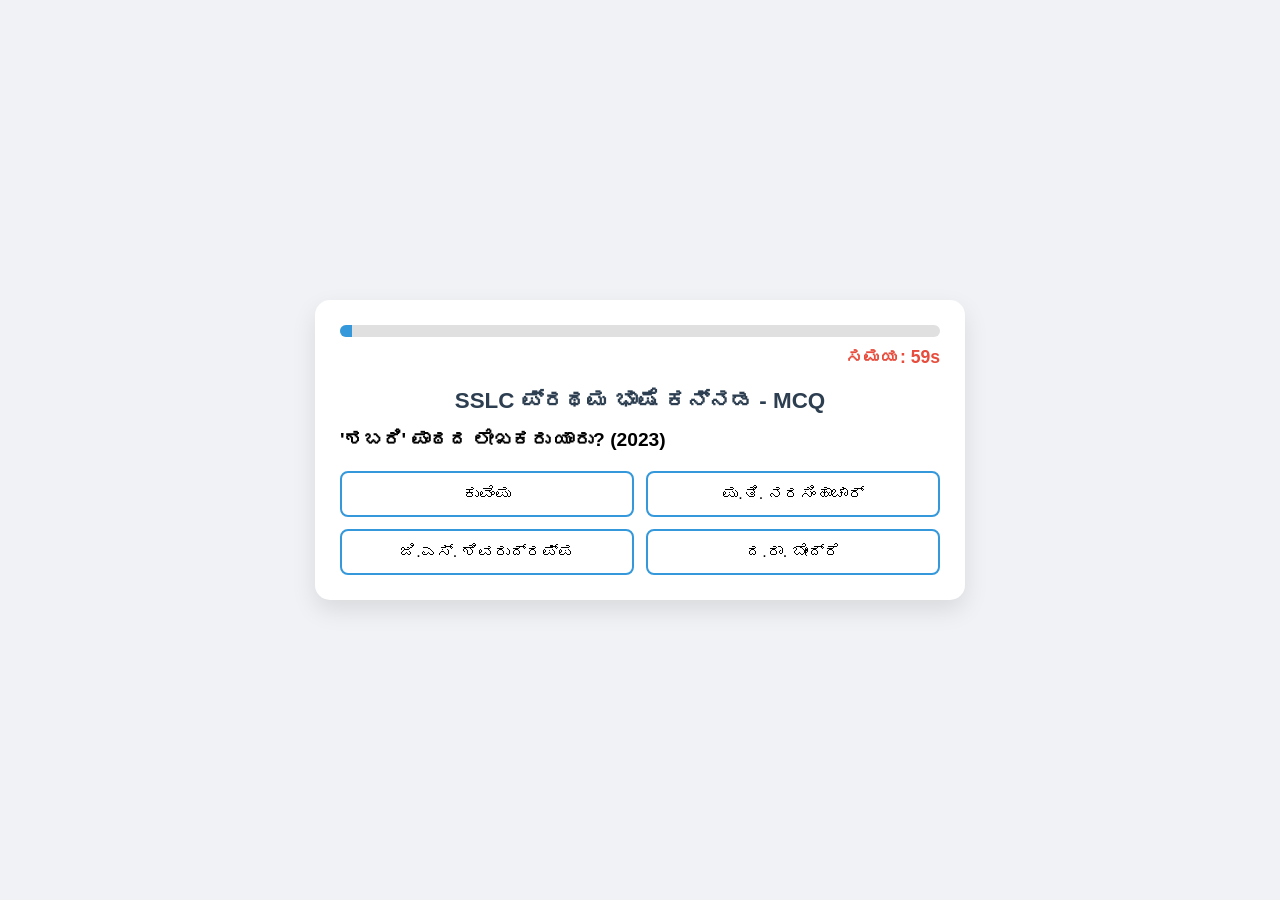
==== kannada.html @ d023f7d4 "Update and rename index.html to kannada.html" ====
<!DOCTYPE html>
<html lang="kn">
<head>
    <meta charset="UTF-8">
    <meta name="viewport" content="width=device-width, initial-scale=1.0">
    <title>SSLC Multiple Choice Questions 2026</title>
    <link rel="stylesheet" href="style.css">
</head>
<body>

    <div class="quiz-container">
        <div class="header">
            <div class="progress-container">
                <div id="progress-bar"></div>
            </div>
            <div id="timer">ಸಮಯ: 60s</div>
        </div>

        <div id="quiz">
            <h1>SSLC ಪ್ರಥಮ ಭಾಷೆ ಕನ್ನಡ - MCQ</h1>
            <h2 id="question">ಪ್ರಶ್ನೆ ಇಲ್ಲಿ ಮೂಡುತ್ತದೆ...</h2>
            <div id="answer-buttons" class="btn-grid"></div>
        </div>

        <div class="controls">
            <button id="next-btn" class="next-btn hide">ಮುಂದಿನ ಪ್ರಶ್ನೆ (Next)</button>
        </div>
    </div>

    <script src="kannada.js"></script>
</body>
</html>
---- style.css ----
/* General Layout */
body {
    background-color: #f0f2f5;
    font-family: 'Segoe UI', Arial, sans-serif;
    display: flex;
    justify-content: center;
    align-items: center;
    min-height: 100vh;
    margin: 0;
}

.quiz-container {
    background: white;
    width: 95%;
    max-width: 600px;
    padding: 25px;
    border-radius: 15px;
    box-shadow: 0 10px 25px rgba(0,0,0,0.1);
}

/* Header & Progress Bar */
.header {
    display: flex;
    flex-direction: column; /* Stack progress bar and timer */
    gap: 10px;
    margin-bottom: 20px;
}

.progress-container {
    width: 100%;
    height: 12px;
    background-color: #e0e0e0;
    border-radius: 10px;
    overflow: hidden;
}

#progress-bar {
    height: 100%;
    width: 0%; 
    background-color: #3498db;
    transition: width 0.4s ease-in-out;
}

#timer {
    font-weight: bold;
    color: #e74c3c;
    font-size: 1.1rem;
    text-align: right;
}

/* Typography */
h1 {
    font-size: 1.4rem;
    color: #2c3e50;
    text-align: center;
    margin-top: 0;
}

#question {
    font-size: 1.2rem;
    margin-bottom: 20px;
}

/* Buttons and Grid */
.btn-grid {
    display: grid;
    grid-template-columns: 1fr; /* Single column for mobile */
    gap: 12px;
}

@media (min-width: 480px) {
    .btn-grid {
        grid-template-columns: 1fr 1fr; /* Two columns for tablet/PC */
    }
}

button {
    padding: 12px 15px;
    border: 2px solid #3498db;
    background-color: #fff;
    border-radius: 8px;
    cursor: pointer;
    font-size: 1rem;
    font-weight: 500;
    transition: all 0.2s;
}

button:hover:not([disabled]) {
    background-color: #ebf5fb;
    transform: translateY(-2px);
}

button:disabled {
    cursor: not-allowed;
}

/* Feedback Colors */
.correct {
    background-color: #2ecc71 !important;
    color: white !important;
    border-color: #27ae60 !important;
}

.wrong {
    background-color: #e74c3c !important;
    color: white !important;
    border-color: #c0392b !important;
}

/* Controls */
.next-btn {
    background-color: #2c3e50;
    color: white;
    width: 100%;
    margin-top: 25px;
    padding: 15px;
    border: none;
    font-size: 1.1rem;
}

.next-btn:hover {
    background-color: #34495e;
}

.hide {
    display: none;
}
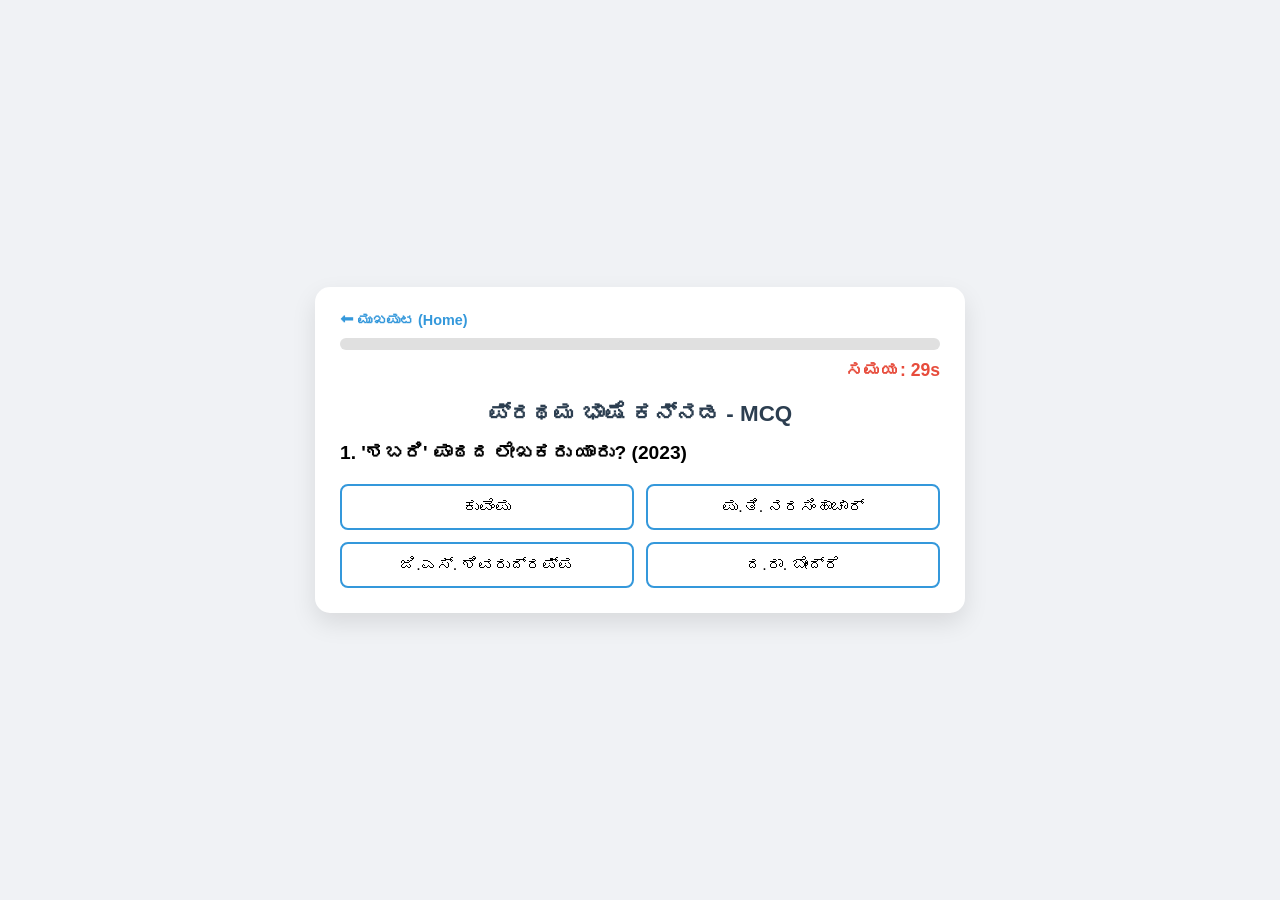
==== commit 7d90240b: "Update Kannada quiz HTML structure and timer" ====
--- a/kannada.html
+++ b/kannada.html
@@ -3,23 +3,25 @@
 <head>
     <meta charset="UTF-8">
     <meta name="viewport" content="width=device-width, initial-scale=1.0">
-    <title>SSLC Multiple Choice Questions 2026</title>
+    <title>SSLC Kannada Quiz</title>
     <link rel="stylesheet" href="style.css">
 </head>
 <body>
-
     <div class="quiz-container">
         <div class="header">
+            <a href="index.html" style="text-decoration: none; font-size: 0.9rem; color: #3498db; font-weight: bold;">⬅ ಮುಖಪುಟ (Home)</a>
+            
             <div class="progress-container">
                 <div id="progress-bar"></div>
             </div>
-            <div id="timer">ಸಮಯ: 60s</div>
+            <div id="timer">ಸಮಯ: 30s</div>
         </div>
 
         <div id="quiz">
-            <h1>SSLC ಪ್ರಥಮ ಭಾಷೆ ಕನ್ನಡ - MCQ</h1>
+            <h1>ಪ್ರಥಮ ಭಾಷೆ ಕನ್ನಡ - MCQ</h1>
             <h2 id="question">ಪ್ರಶ್ನೆ ಇಲ್ಲಿ ಮೂಡುತ್ತದೆ...</h2>
-            <div id="answer-buttons" class="btn-grid"></div>
+            <div id="answer-buttons" class="btn-grid">
+                </div>
         </div>
 
         <div class="controls">
--- a/style.css
+++ b/style.css
@@ -7,6 +7,13 @@
     align-items: center;
     min-height: 100vh;
     margin: 0;
+
+    /* --- ANTI-COPY START --- */
+    -webkit-user-select: none; /* Safari */
+    -ms-user-select: none;     /* IE 10+ */
+    user-select: none;         /* Prevent text selection */
+    -webkit-touch-callout: none; /* Prevent long-press on mobile */
+    /* --- ANTI-COPY END --- */
 }
 
 .quiz-container {
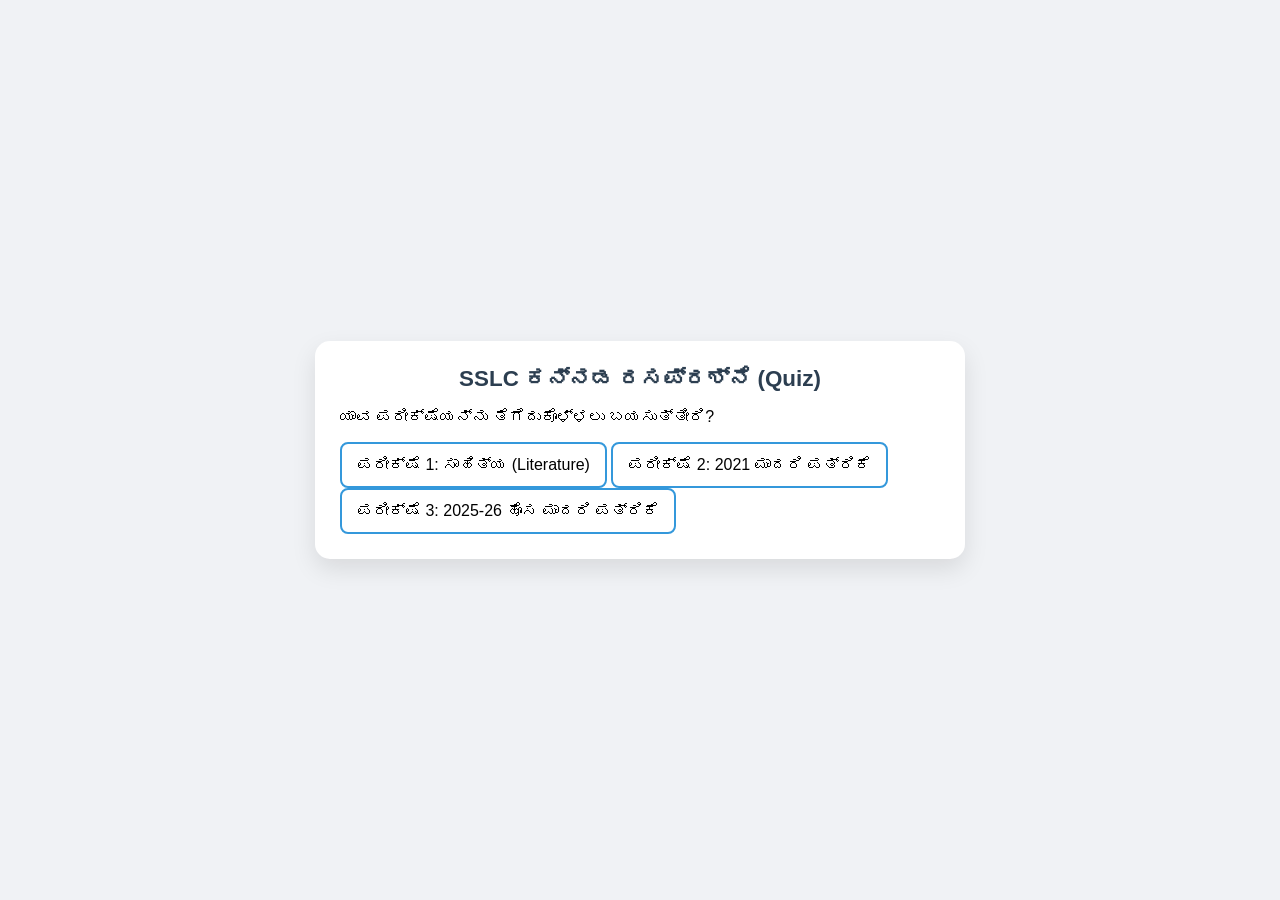
==== commit c3485085: "Revise kannada.html for quiz menu and structure" ====
--- a/kannada.html
+++ b/kannada.html
@@ -3,32 +3,51 @@
 <head>
     <meta charset="UTF-8">
     <meta name="viewport" content="width=device-width, initial-scale=1.0">
-    <title>SSLC Kannada Quiz</title>
+    <title>SSLC Kannada Quiz - All Tests</title>
     <link rel="stylesheet" href="style.css">
 </head>
 <body>
     <div class="quiz-container">
-        <div class="header">
-            <a href="index.html" style="text-decoration: none; font-size: 0.9rem; color: #3498db; font-weight: bold;">⬅ ಮುಖಪುಟ (Home)</a>
-            
-            <div class="progress-container">
-                <div id="progress-bar"></div>
+        <div id="menu">
+            <h1>SSLC ಕನ್ನಡ ರಸಪ್ರಶ್ನೆ (Quiz)</h1>
+            <p>ಯಾವ ಪರೀಕ್ಷೆಯನ್ನು ತೆಗೆದುಕೊಳ್ಳಲು ಬಯಸುತ್ತೀರಿ?</p>
+            <div class="menu-grid">
+                <button class="btn menu-btn" onclick="loadTest('kannada1.js')">ಪರೀಕ್ಷೆ 1: ಸಾಹಿತ್ಯ (Literature)</button>
+                <button class="btn menu-btn" onclick="loadTest('kannada2.js')">ಪರೀಕ್ಷೆ 2: 2021 ಮಾದರಿ ಪತ್ರಿಕೆ</button>
+                <button class="btn menu-btn" onclick="loadTest('kannada3.js')">ಪರೀಕ್ಷೆ 3: 2025-26 ಹೊಸ ಮಾದರಿ ಪತ್ರಿಕೆ</button>
             </div>
-            <div id="timer">ಸಮಯ: 30s</div>
         </div>
 
-        <div id="quiz">
-            <h1>ಪ್ರಥಮ ಭಾಷೆ ಕನ್ನಡ - MCQ</h1>
-            <h2 id="question">ಪ್ರಶ್ನೆ ಇಲ್ಲಿ ಮೂಡುತ್ತದೆ...</h2>
-            <div id="answer-buttons" class="btn-grid">
-                </div>
-        </div>
+        <div id="quiz-box" class="hide">
+            <div class="header">
+                <button onclick="location.reload()" class="back-btn">⬅ ಮೆನುಗೆ ಹಿಂತಿರುಗಿ</button>
+                <div class="progress-container"><div id="progress-bar"></div></div>
+                <div id="timer">ಸಮಯ: 30s</div>
+            </div>
 
-        <div class="controls">
-            <button id="next-btn" class="next-btn hide">ಮುಂದಿನ ಪ್ರಶ್ನೆ (Next)</button>
+            <div id="quiz">
+                <h2 id="question">ಪ್ರಶ್ನೆ ಲೋಡ್ ಆಗುತ್ತಿದೆ...</h2>
+                <div id="answer-buttons" class="btn-grid"></div>
+            </div>
+
+            <div class="controls">
+                <button id="next-btn" class="next-btn hide">ಮುಂದಿನ ಪ್ರಶ್ನೆ (Next)</button>
+            </div>
         </div>
     </div>
 
-    <script src="kannada.js"></script>
+    <script>
+        // Logic to load the JS file dynamically
+        function loadTest(fileName) {
+            // Hide menu, show quiz
+            document.getElementById('menu').classList.add('hide');
+            document.getElementById('quiz-box').classList.remove('hide');
+
+            // Create a script tag and inject it into the page
+            const script = document.createElement('script');
+            script.src = fileName;
+            document.body.appendChild(script);
+        }
+    </script>
 </body>
 </html>
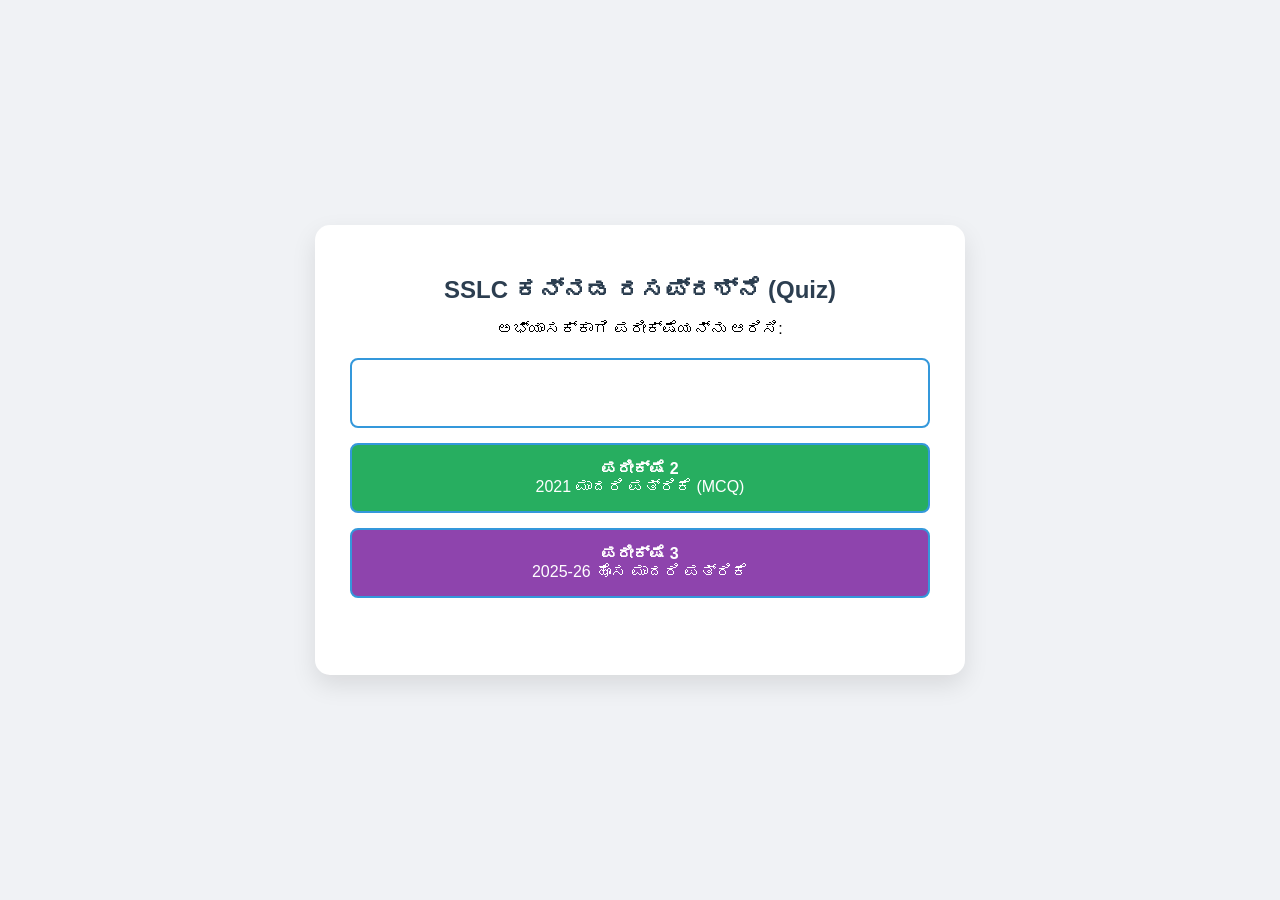
==== commit 3cc01eed: "Enhance Kannada quiz interface and functionality Updated quiz menu and question loading logic with i" ====
--- a/kannada.html
+++ b/kannada.html
@@ -3,29 +3,41 @@
 <head>
     <meta charset="UTF-8">
     <meta name="viewport" content="width=device-width, initial-scale=1.0">
-    <title>SSLC Kannada Quiz - All Tests</title>
+    <title>SSLC ಕನ್ನಡ ರಸಪ್ರಶ್ನೆ - All Tests</title>
     <link rel="stylesheet" href="style.css">
 </head>
 <body>
     <div class="quiz-container">
         <div id="menu">
             <h1>SSLC ಕನ್ನಡ ರಸಪ್ರಶ್ನೆ (Quiz)</h1>
-            <p>ಯಾವ ಪರೀಕ್ಷೆಯನ್ನು ತೆಗೆದುಕೊಳ್ಳಲು ಬಯಸುತ್ತೀರಿ?</p>
+            <p>ಅಭ್ಯಾಸಕ್ಕಾಗಿ ಪರೀಕ್ಷೆಯನ್ನು ಆರಿಸಿ:</p>
             <div class="menu-grid">
-                <button class="btn menu-btn" onclick="loadTest('kannada1.js')">ಪರೀಕ್ಷೆ 1: ಸಾಹಿತ್ಯ (Literature)</button>
-                <button class="btn menu-btn" onclick="loadTest('kannada2.js')">ಪರೀಕ್ಷೆ 2: 2021 ಮಾದರಿ ಪತ್ರಿಕೆ</button>
-                <button class="btn menu-btn" onclick="loadTest('kannada3.js')">ಪರೀಕ್ಷೆ 3: 2025-26 ಹೊಸ ಮಾದರಿ ಪತ್ರಿಕೆ</button>
+                <button class="btn menu-btn" onclick="loadTest('kannada1.js')">
+                    <strong>ಪರೀಕ್ಷೆ 1</strong><br>
+                    <span>ಕವಿಗಳು ಮತ್ತು ಸಾಹಿತ್ಯ (Literature)</span>
+                </button>
+
+                <button class="btn menu-btn" onclick="loadTest('kannada2.js')" style="background-color: #27ae60;">
+                    <strong>ಪರೀಕ್ಷೆ 2</strong><br>
+                    <span>2021 ಮಾದರಿ ಪತ್ರಿಕೆ (MCQ)</span>
+                </button>
+
+                <button class="btn menu-btn" onclick="loadTest('kannada3.js')" style="background-color: #8e44ad;">
+                    <strong>ಪರೀಕ್ಷೆ 3</strong><br>
+                    <span>2025-26 ಹೊಸ ಮಾದರಿ ಪತ್ರಿಕೆ</span>
+                </button>
             </div>
         </div>
 
         <div id="quiz-box" class="hide">
             <div class="header">
-                <button onclick="location.reload()" class="back-btn">⬅ ಮೆನುಗೆ ಹಿಂತಿರುಗಿ</button>
+                <button onclick="location.reload()" class="back-btn">⬅ ಮೆನುಗೆ ಹಿಂತಿರುಗಿ (Back)</button>
                 <div class="progress-container"><div id="progress-bar"></div></div>
                 <div id="timer">ಸಮಯ: 30s</div>
             </div>
 
             <div id="quiz">
+                <h1 id="test-title" style="font-size: 1.1rem; color: #7f8c8d; margin-bottom: 10px;">ಕನ್ನಡ ಪರೀಕ್ಷೆ</h1>
                 <h2 id="question">ಪ್ರಶ್ನೆ ಲೋಡ್ ಆಗುತ್ತಿದೆ...</h2>
                 <div id="answer-buttons" class="btn-grid"></div>
             </div>
@@ -37,13 +49,18 @@
     </div>
 
     <script>
-        // Logic to load the JS file dynamically
         function loadTest(fileName) {
-            // Hide menu, show quiz
+            // ಮೆನು ಮರೆಮಾಡಿ, ಕ್ವಿಜ್ ಬಾಕ್ಸ್ ತೋರಿಸಿ
             document.getElementById('menu').classList.add('hide');
             document.getElementById('quiz-box').classList.remove('hide');
 
-            // Create a script tag and inject it into the page
+            // ಆಯಾ ಪರೀಕ್ಷೆಯ ಶೀರ್ಷಿಕೆಯನ್ನು ನವೀಕರಿಸಿ
+            const title = document.getElementById('test-title');
+            if(fileName === 'kannada1.js') title.innerText = "ಪರೀಕ್ಷೆ 1";
+            if(fileName === 'kannada2.js') title.innerText = "ಪರೀಕ್ಷೆ 2";
+            if(fileName === 'kannada3.js') title.innerText = "ಪರೀಕ್ಷೆ 3";
+
+            // Script ಫೈಲ್ ಅನ್ನು ಡೈನಾಮಿಕ್ ಆಗಿ ಲೋಡ್ ಮಾಡಿ
             const script = document.createElement('script');
             script.src = fileName;
             document.body.appendChild(script);
--- a/style.css
+++ b/style.css
@@ -1,4 +1,4 @@
-/* General Layout */
+/* --- General Layout --- */
 body {
     background-color: #f0f2f5;
     font-family: 'Segoe UI', Arial, sans-serif;
@@ -9,10 +9,10 @@
     margin: 0;
 
     /* --- ANTI-COPY START --- */
-    -webkit-user-select: none; /* Safari */
-    -ms-user-select: none;     /* IE 10+ */
-    user-select: none;         /* Prevent text selection */
-    -webkit-touch-callout: none; /* Prevent long-press on mobile */
+    -webkit-user-select: none;
+    -ms-user-select: none;
+    user-select: none;
+    -webkit-touch-callout: none;
     /* --- ANTI-COPY END --- */
 }
 
@@ -23,14 +23,57 @@
     padding: 25px;
     border-radius: 15px;
     box-shadow: 0 10px 25px rgba(0,0,0,0.1);
-}
-
-/* Header & Progress Bar */
+    min-height: 400px;
+}
+
+/* --- Menu System Styling --- */
+#menu {
+    text-align: center;
+    padding: 10px;
+}
+
+.menu-grid {
+    display: flex;
+    flex-direction: column;
+    gap: 15px;
+    margin-top: 20px;
+}
+
+.menu-btn {
+    background-color: #3498db;
+    color: white;
+    padding: 20px;
+    font-size: 1.1rem;
+    border: none;
+    border-radius: 10px;
+    cursor: pointer;
+    transition: all 0.3s ease;
+    font-weight: bold;
+}
+
+.menu-btn:hover {
+    background-color: #2980b9;
+    transform: translateY(-3px);
+    box-shadow: 0 5px 15px rgba(52, 152, 219, 0.3);
+}
+
+/* --- Header & Progress --- */
 .header {
     display: flex;
-    flex-direction: column; /* Stack progress bar and timer */
+    flex-direction: column;
     gap: 10px;
     margin-bottom: 20px;
+}
+
+.back-btn {
+    background: none;
+    border: none;
+    color: #3498db;
+    font-weight: bold;
+    cursor: pointer;
+    text-align: left;
+    font-size: 0.9rem;
+    width: fit-content;
 }
 
 .progress-container {
@@ -55,66 +98,78 @@
     text-align: right;
 }
 
-/* Typography */
+/* --- Typography --- */
 h1 {
-    font-size: 1.4rem;
+    font-size: 1.5rem;
     color: #2c3e50;
     text-align: center;
-    margin-top: 0;
+    margin-bottom: 10px;
 }
 
 #question {
-    font-size: 1.2rem;
+    font-size: 1.25rem;
     margin-bottom: 20px;
-}
-
-/* Buttons and Grid */
+    color: #34495e;
+    line-height: 1.5;
+}
+
+/* --- Quiz Buttons Grid --- */
 .btn-grid {
     display: grid;
-    grid-template-columns: 1fr; /* Single column for mobile */
+    grid-template-columns: 1fr;
     gap: 12px;
 }
 
 @media (min-width: 480px) {
     .btn-grid {
-        grid-template-columns: 1fr 1fr; /* Two columns for tablet/PC */
+        grid-template-columns: 1fr 1fr;
     }
 }
 
-button {
-    padding: 12px 15px;
+.btn {
+    padding: 15px;
     border: 2px solid #3498db;
     background-color: #fff;
     border-radius: 8px;
     cursor: pointer;
     font-size: 1rem;
     font-weight: 500;
-    transition: all 0.2s;
-}
-
-button:hover:not([disabled]) {
+    transition: all 0.2s cubic-bezier(0.175, 0.885, 0.32, 1.275);
+}
+
+.btn:hover:not([disabled]) {
     background-color: #ebf5fb;
     transform: translateY(-2px);
 }
 
-button:disabled {
-    cursor: not-allowed;
-}
-
-/* Feedback Colors */
+/* --- Feedback Animations --- */
 .correct {
     background-color: #2ecc71 !important;
     color: white !important;
     border-color: #27ae60 !important;
+    animation: pop 0.3s ease-in-out;
 }
 
 .wrong {
     background-color: #e74c3c !important;
     color: white !important;
     border-color: #c0392b !important;
-}
-
-/* Controls */
+    animation: shake 0.3s ease-in-out;
+}
+
+@keyframes pop {
+    0% { transform: scale(1); }
+    50% { transform: scale(1.05); }
+    100% { transform: scale(1); }
+}
+
+@keyframes shake {
+    0%, 100% { transform: translateX(0); }
+    25% { transform: translateX(-5px); }
+    75% { transform: translateX(5px); }
+}
+
+/* --- Controls --- */
 .next-btn {
     background-color: #2c3e50;
     color: white;
@@ -122,7 +177,10 @@
     margin-top: 25px;
     padding: 15px;
     border: none;
+    border-radius: 8px;
     font-size: 1.1rem;
+    cursor: pointer;
+    font-weight: bold;
 }
 
 .next-btn:hover {
@@ -132,3 +190,17 @@
 .hide {
     display: none;
 }
+
+/* --- Result Screen --- */
+.score-container {
+    text-align: center;
+    padding: 20px;
+}
+
+.score-number {
+    font-size: 5rem;
+    color: #3498db;
+    font-weight: bold;
+    display: block;
+    margin: 10px 0;
+}
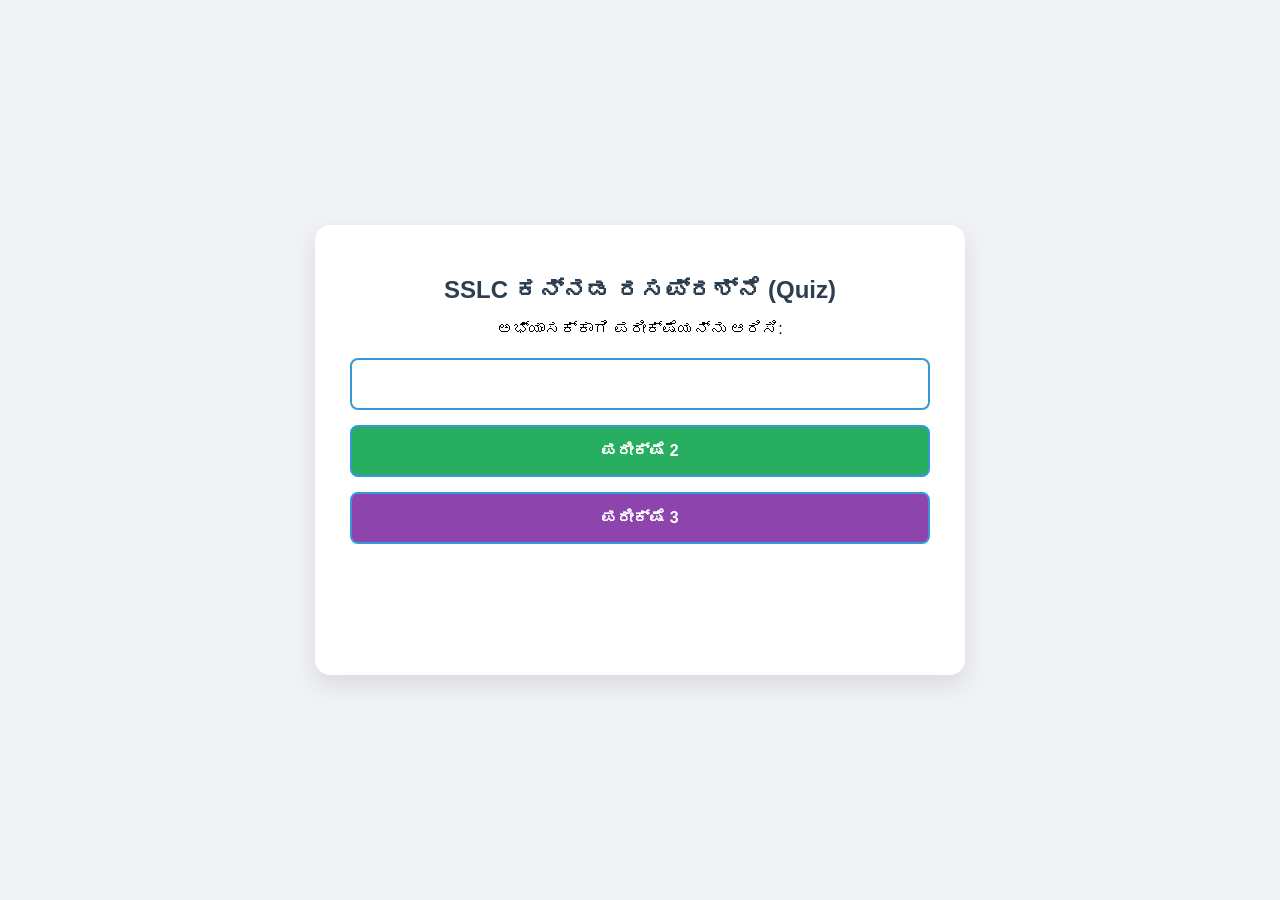
==== commit 847a3e2c: "Fix HTML encoding issues in kannada.html" ====
--- a/kannada.html
+++ b/kannada.html
@@ -14,17 +14,17 @@
             <div class="menu-grid">
                 <button class="btn menu-btn" onclick="loadTest('kannada1.js')">
                     <strong>ಪರೀಕ್ಷೆ 1</strong><br>
-                    <span>ಕವಿಗಳು ಮತ್ತು ಸಾಹಿತ್ಯ (Literature)</span>
+                
                 </button>
 
                 <button class="btn menu-btn" onclick="loadTest('kannada2.js')" style="background-color: #27ae60;">
                     <strong>ಪರೀಕ್ಷೆ 2</strong><br>
-                    <span>2021 ಮಾದರಿ ಪತ್ರಿಕೆ (MCQ)</span>
+                   
                 </button>
 
                 <button class="btn menu-btn" onclick="loadTest('kannada3.js')" style="background-color: #8e44ad;">
                     <strong>ಪರೀಕ್ಷೆ 3</strong><br>
-                    <span>2025-26 ಹೊಸ ಮಾದರಿ ಪತ್ರಿಕೆ</span>
+                   
                 </button>
             </div>
         </div>
@@ -68,3 +68,4 @@
     </script>
 </body>
 </html>
+
